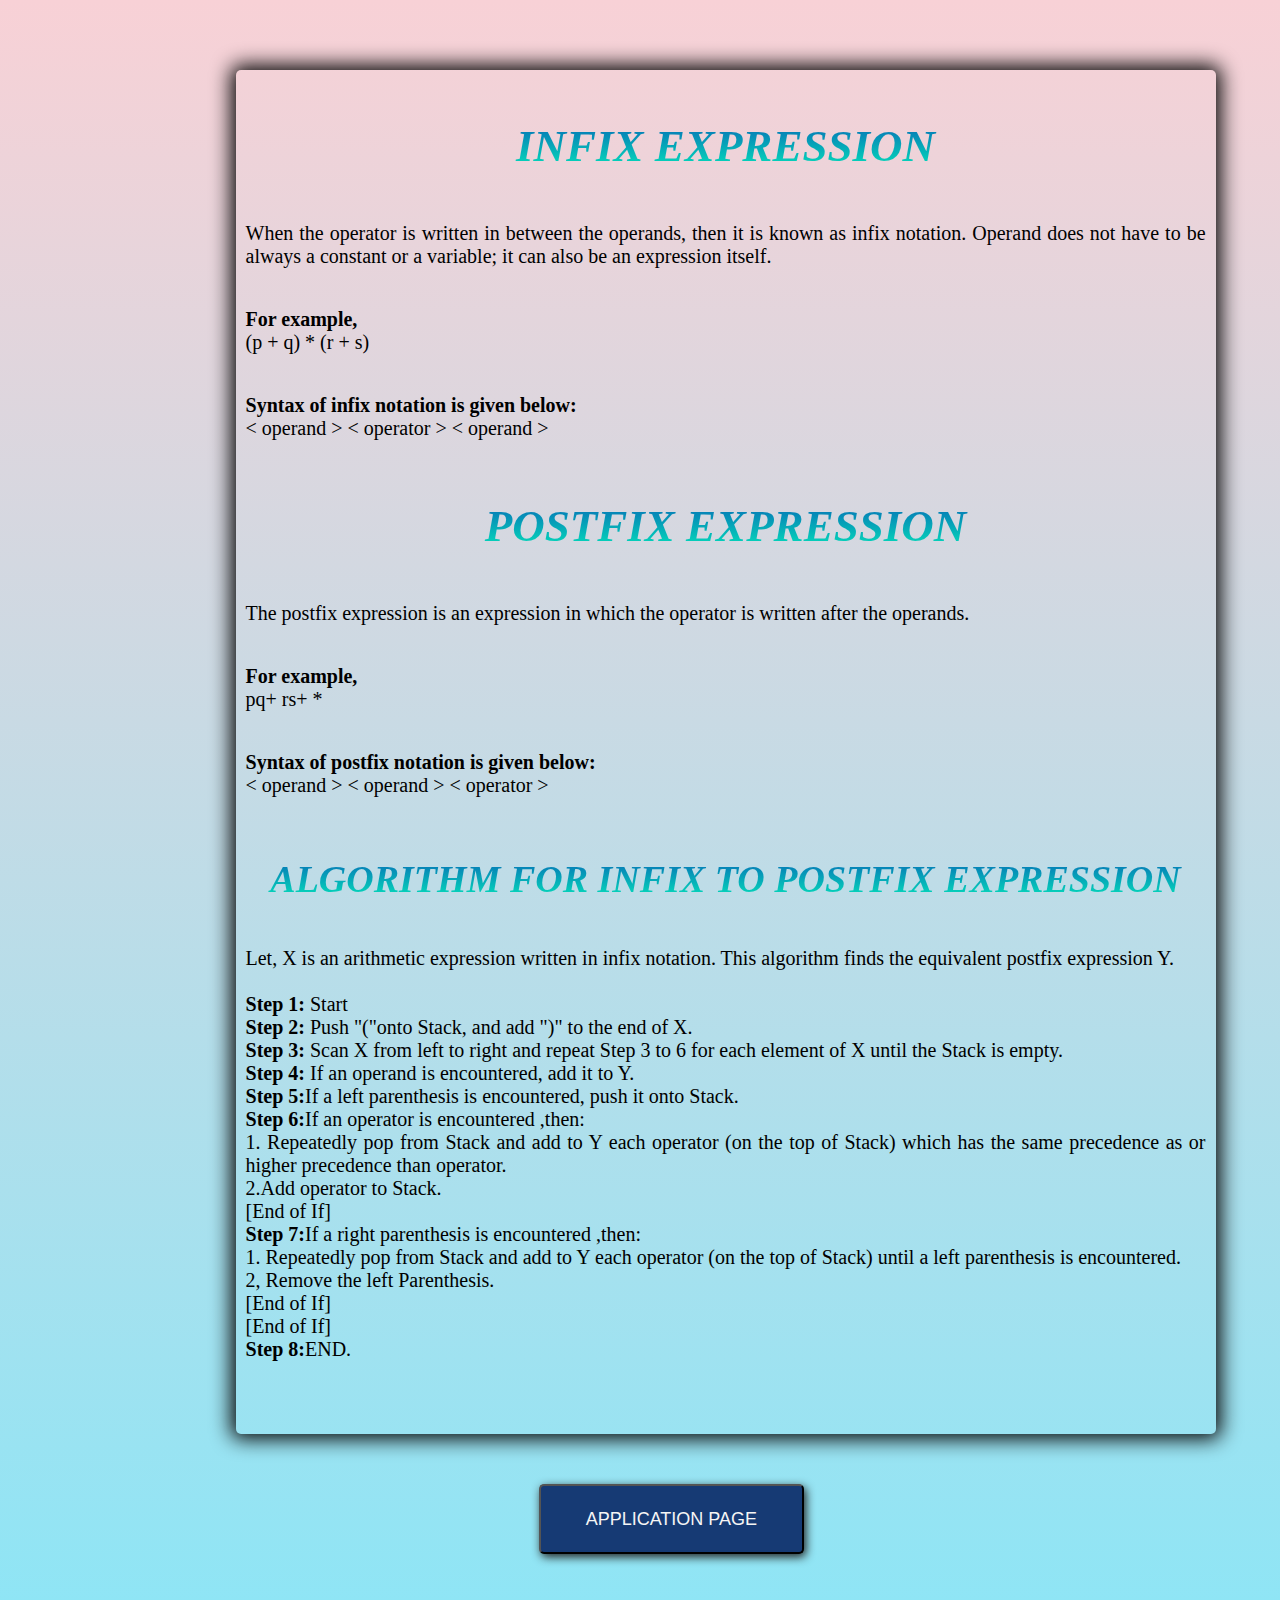
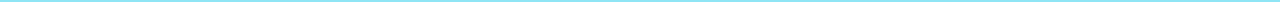
==== algo_inftopost.html @ 25fc257f "Merge branch 'main' of https://github.com/Sasikumar00/StacksPES" ====
<html lang="en">
<head>
    <meta charset="UTF-8">
    <meta http-equiv="X-UA-Compatible" content="IE=edge">
    <meta name="viewport" content="width=device-width, initial-scale=1.0">
    <title>Infix to postfix algorithm</title>
    <style>
        h1{
            text-align: center;
            font-style: italic;
            font-family: serif;
            background: -webkit-linear-gradient(#0667b6,#05e8ba);
            -webkit-background-clip: text;
            -webkit-text-fill-color: transparent;
            font-size: 45px;
            margin-top: 40px;
            

        }
        #head{
            text-align: center;
            font-style: italic;
            font-family: serif;
            background: -webkit-linear-gradient(#0667b6,#05e8ba);
            -webkit-background-clip: text;
            -webkit-text-fill-color: transparent;
            font-size: 38px;
            margin-top: 40px;

        }
        body{
            background: linear-gradient(#f8d1d6,#8fe5f5);
        }
       
     
        p{
            text-align: justify;
            font-size: 20px;
        }
        #box{
            position: relative;
    margin-top: 70px;
    margin-left: 18%;
    width: 60pc;
    height: 84pc;
    background: transparent;
    border-radius: 5px;
    padding: 10px;
    display: flex;
    flex-direction: column;
   box-shadow: 0px 0px 20px 5px rgb(9, 9, 9);
        }
        

        #push{
    border-radius: 5px;
    background-color: #163A74;
    font-size: large;
    color: whitesmoke;
    
    margin-top: 50px;
    margin-left: 42%;
    box-shadow: 2px 3px 10px rgb(33, 33, 33);
    cursor: pointer;
    width: 265px;
    height: 70px;
    margin-bottom: 40px;
    
}

#push:active{
    transform: scale(0.94);
}




    </style>
</head>
<body>
    <div id="box">
    <h1>INFIX EXPRESSION</h1>
 
        <p>When the operator is written in between the operands, then it is known as infix notation. 
            Operand does not have to be always a constant or a variable; it can also be an expression itself.</p>
      
        <p><b>For example,</b><br>

            (p + q) * (r + s)</p>
             <p><b>Syntax of infix notation is given below:</b><br>

                < operand > < operator > < operand > </p>
        
        <h1>POSTFIX EXPRESSION</h1>

         <p>The postfix expression is an expression in which the operator is written after the operands.</p>
      
        <p><b>For example,</b><br>

            pq+ rs+ *</p>
             <p><b>Syntax of postfix notation is given below:</b><br>

                < operand > < operand > < operator > </p>
        
        <h1 id="head">ALGORITHM FOR INFIX TO POSTFIX EXPRESSION</h1>
       <p> Let, X is an arithmetic expression written in infix notation. This algorithm finds the equivalent postfix expression Y.<br><br>
<b>Step 1:</b> Start<br>
<b>Step 2:</b> Push "("onto Stack, and add ")" to the end of X.<br>
<b>Step 3:</b> Scan X from left to right and repeat Step 3 to 6 for each element of X until the Stack is empty.<br>
<b>Step 4:</b> If an operand is encountered, add it to Y.<br>
<b>Step 5:</b>If a left parenthesis is encountered, push it onto Stack.<br>
<b>Step 6:</b>If an operator is encountered ,then:<br>
     1. Repeatedly pop from Stack and add to Y each operator (on the top of Stack) which has the same precedence as or higher precedence than operator.<br>
     2.Add operator to Stack.<br>
[End of If]<br>
<b>Step 7:</b>If a right parenthesis is encountered ,then:<br>
1. Repeatedly pop from Stack and add to Y each operator (on the top of Stack) until a left parenthesis is encountered.<br>
2, Remove the left Parenthesis.<br>
[End of If]<br>
[End of If]<br>
<b>Step 8:</b>END.</p>
    </div>

    <div>
        
        <button id="push">APPLICATION PAGE</button>
    </div>
</body>
</html>
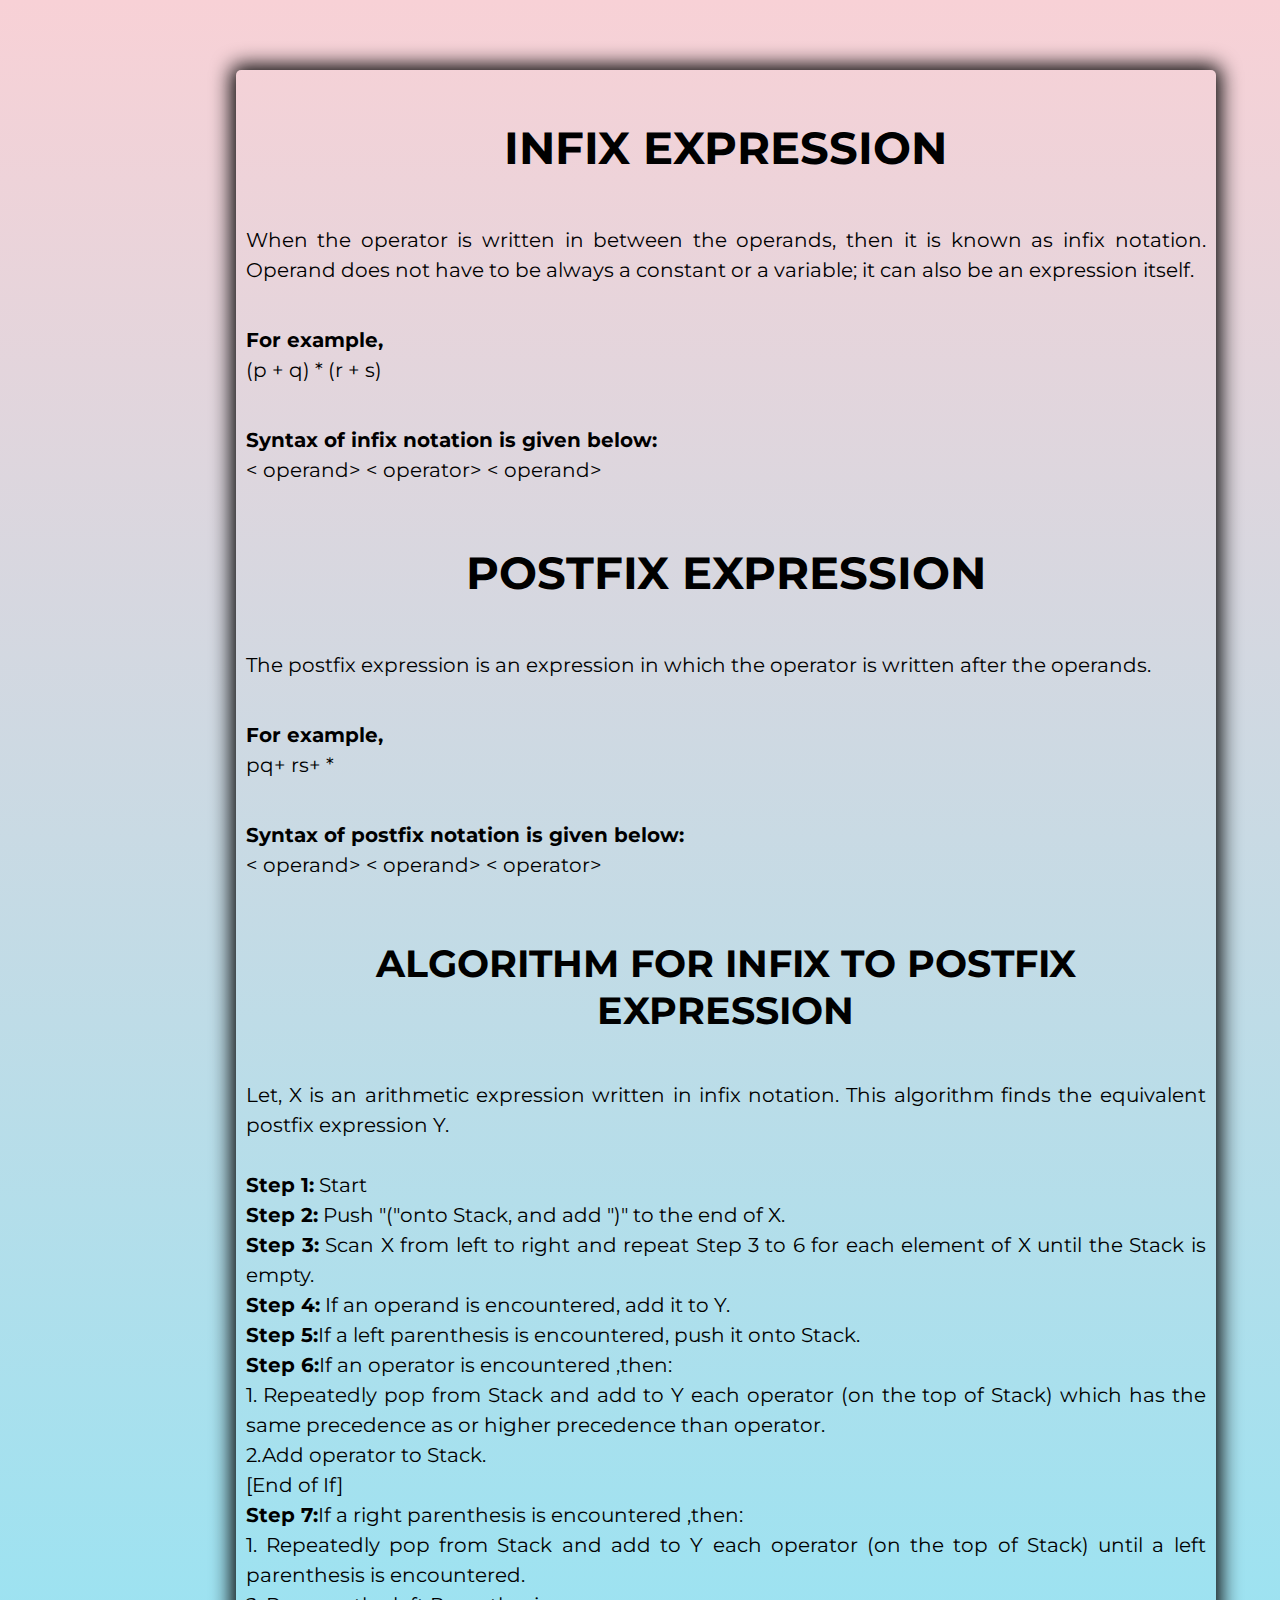
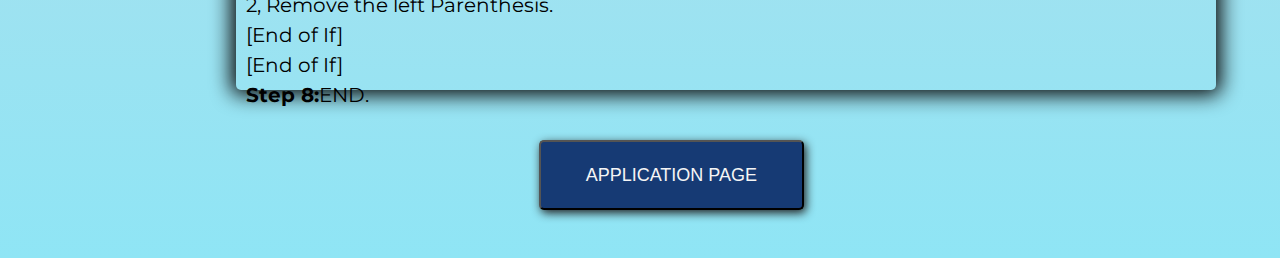
==== commit 9b70a10c: "linking and algo page" ====
--- a/algo_inftopost.html
+++ b/algo_inftopost.html
@@ -1,129 +1,139 @@
 <html lang="en">
+
 <head>
     <meta charset="UTF-8">
     <meta http-equiv="X-UA-Compatible" content="IE=edge">
     <meta name="viewport" content="width=device-width, initial-scale=1.0">
+    <link rel="preconnect" href="https://fonts.googleapis.com">
+    <link rel="preconnect" href="https://fonts.gstatic.com" crossorigin>
+    <link href="https://fonts.googleapis.com/css2?family=Montserrat&display=swap" rel="stylesheet">
     <title>Infix to postfix algorithm</title>
     <style>
-        h1{
+        h1 {
+            font-family: 'Montserrat', sans-serif;
             text-align: center;
-            font-style: italic;
-            font-family: serif;
-            background: -webkit-linear-gradient(#0667b6,#05e8ba);
-            -webkit-background-clip: text;
-            -webkit-text-fill-color: transparent;
             font-size: 45px;
             margin-top: 40px;
-            
+
 
         }
-        #head{
+
+        #head {
+            font-family: 'Montserrat', sans-serif;
             text-align: center;
-            font-style: italic;
-            font-family: serif;
-            background: -webkit-linear-gradient(#0667b6,#05e8ba);
-            -webkit-background-clip: text;
-            -webkit-text-fill-color: transparent;
             font-size: 38px;
             margin-top: 40px;
 
         }
-        body{
-            background: linear-gradient(#f8d1d6,#8fe5f5);
+
+        body {
+            background: linear-gradient(#f8d1d6, #8fe5f5);
         }
-       
-     
-        p{
+
+
+        p {
             text-align: justify;
             font-size: 20px;
+            line-height: 30px;
         }
-        #box{
+
+        #box {
+            font-family: 'Montserrat', sans-serif;
             position: relative;
-    margin-top: 70px;
-    margin-left: 18%;
-    width: 60pc;
-    height: 84pc;
-    background: transparent;
-    border-radius: 5px;
-    padding: 10px;
-    display: flex;
-    flex-direction: column;
-   box-shadow: 0px 0px 20px 5px rgb(9, 9, 9);
+            margin-top: 70px;
+            margin-left: 18%;
+            width: 60pc;
+            height: 100pc;
+            background: transparent;
+            border-radius: 5px;
+            padding: 10px;
+            display: flex;
+            flex-direction: column;
+            box-shadow: 0px 0px 20px 5px rgb(9, 9, 9);
         }
-        
-
-        #push{
-    border-radius: 5px;
-    background-color: #163A74;
-    font-size: large;
-    color: whitesmoke;
-    
-    margin-top: 50px;
-    margin-left: 42%;
-    box-shadow: 2px 3px 10px rgb(33, 33, 33);
-    cursor: pointer;
-    width: 265px;
-    height: 70px;
-    margin-bottom: 40px;
-    
-}
-
-#push:active{
-    transform: scale(0.94);
-}
 
 
+        #push {
+            border-radius: 5px;
+            background-color: #163A74;
+            font-size: large;
+            color: whitesmoke;
 
+            margin-top: 50px;
+            margin-left: 42%;
+            box-shadow: 2px 3px 10px rgb(33, 33, 33);
+            cursor: pointer;
+            width: 265px;
+            height: 70px;
+            margin-bottom: 40px;
 
+        }
+
+        #push:active {
+            transform: scale(0.94);
+        }
     </style>
 </head>
+
 <body>
     <div id="box">
-    <h1>INFIX EXPRESSION</h1>
- 
-        <p>When the operator is written in between the operands, then it is known as infix notation. 
+        <h1>INFIX EXPRESSION</h1>
+
+        <p>When the operator is written in between the operands, then it is known as infix notation.
             Operand does not have to be always a constant or a variable; it can also be an expression itself.</p>
-      
+
         <p><b>For example,</b><br>
 
             (p + q) * (r + s)</p>
-             <p><b>Syntax of infix notation is given below:</b><br>
+        <p><b>Syntax of infix notation is given below:</b><br>
 
-                < operand > < operator > < operand > </p>
-        
+            < operand>
+                < operator>
+                    < operand>
+        </p>
+
         <h1>POSTFIX EXPRESSION</h1>
 
-         <p>The postfix expression is an expression in which the operator is written after the operands.</p>
-      
+        <p>The postfix expression is an expression in which the operator is written after the operands.</p>
+
         <p><b>For example,</b><br>
 
             pq+ rs+ *</p>
-             <p><b>Syntax of postfix notation is given below:</b><br>
+        <p><b>Syntax of postfix notation is given below:</b><br>
 
-                < operand > < operand > < operator > </p>
-        
+            < operand>
+                < operand>
+                    < operator>
+        </p>
+
         <h1 id="head">ALGORITHM FOR INFIX TO POSTFIX EXPRESSION</h1>
-       <p> Let, X is an arithmetic expression written in infix notation. This algorithm finds the equivalent postfix expression Y.<br><br>
-<b>Step 1:</b> Start<br>
-<b>Step 2:</b> Push "("onto Stack, and add ")" to the end of X.<br>
-<b>Step 3:</b> Scan X from left to right and repeat Step 3 to 6 for each element of X until the Stack is empty.<br>
-<b>Step 4:</b> If an operand is encountered, add it to Y.<br>
-<b>Step 5:</b>If a left parenthesis is encountered, push it onto Stack.<br>
-<b>Step 6:</b>If an operator is encountered ,then:<br>
-     1. Repeatedly pop from Stack and add to Y each operator (on the top of Stack) which has the same precedence as or higher precedence than operator.<br>
-     2.Add operator to Stack.<br>
-[End of If]<br>
-<b>Step 7:</b>If a right parenthesis is encountered ,then:<br>
-1. Repeatedly pop from Stack and add to Y each operator (on the top of Stack) until a left parenthesis is encountered.<br>
-2, Remove the left Parenthesis.<br>
-[End of If]<br>
-[End of If]<br>
-<b>Step 8:</b>END.</p>
+        <p> Let, X is an arithmetic expression written in infix notation. This algorithm finds the equivalent postfix
+            expression Y.<br><br>
+            <b>Step 1:</b> Start<br>
+            <b>Step 2:</b> Push "("onto Stack, and add ")" to the end of X.<br>
+            <b>Step 3:</b> Scan X from left to right and repeat Step 3 to 6 for each element of X until the Stack is
+            empty.<br>
+            <b>Step 4:</b> If an operand is encountered, add it to Y.<br>
+            <b>Step 5:</b>If a left parenthesis is encountered, push it onto Stack.<br>
+            <b>Step 6:</b>If an operator is encountered ,then:<br>
+            1. Repeatedly pop from Stack and add to Y each operator (on the top of Stack) which has the same precedence
+            as or higher precedence than operator.<br>
+            2.Add operator to Stack.<br>
+            [End of If]<br>
+            <b>Step 7:</b>If a right parenthesis is encountered ,then:<br>
+            1. Repeatedly pop from Stack and add to Y each operator (on the top of Stack) until a left parenthesis is
+            encountered.<br>
+            2, Remove the left Parenthesis.<br>
+            [End of If]<br>
+            [End of If]<br>
+            <b>Step 8:</b>END.
+        </p>
     </div>
 
     <div>
-        
-        <button id="push">APPLICATION PAGE</button>
+        <a href="inftopost.php">
+            <button id="push">APPLICATION PAGE</button></a>
     </div>
 </body>
+
 </html>